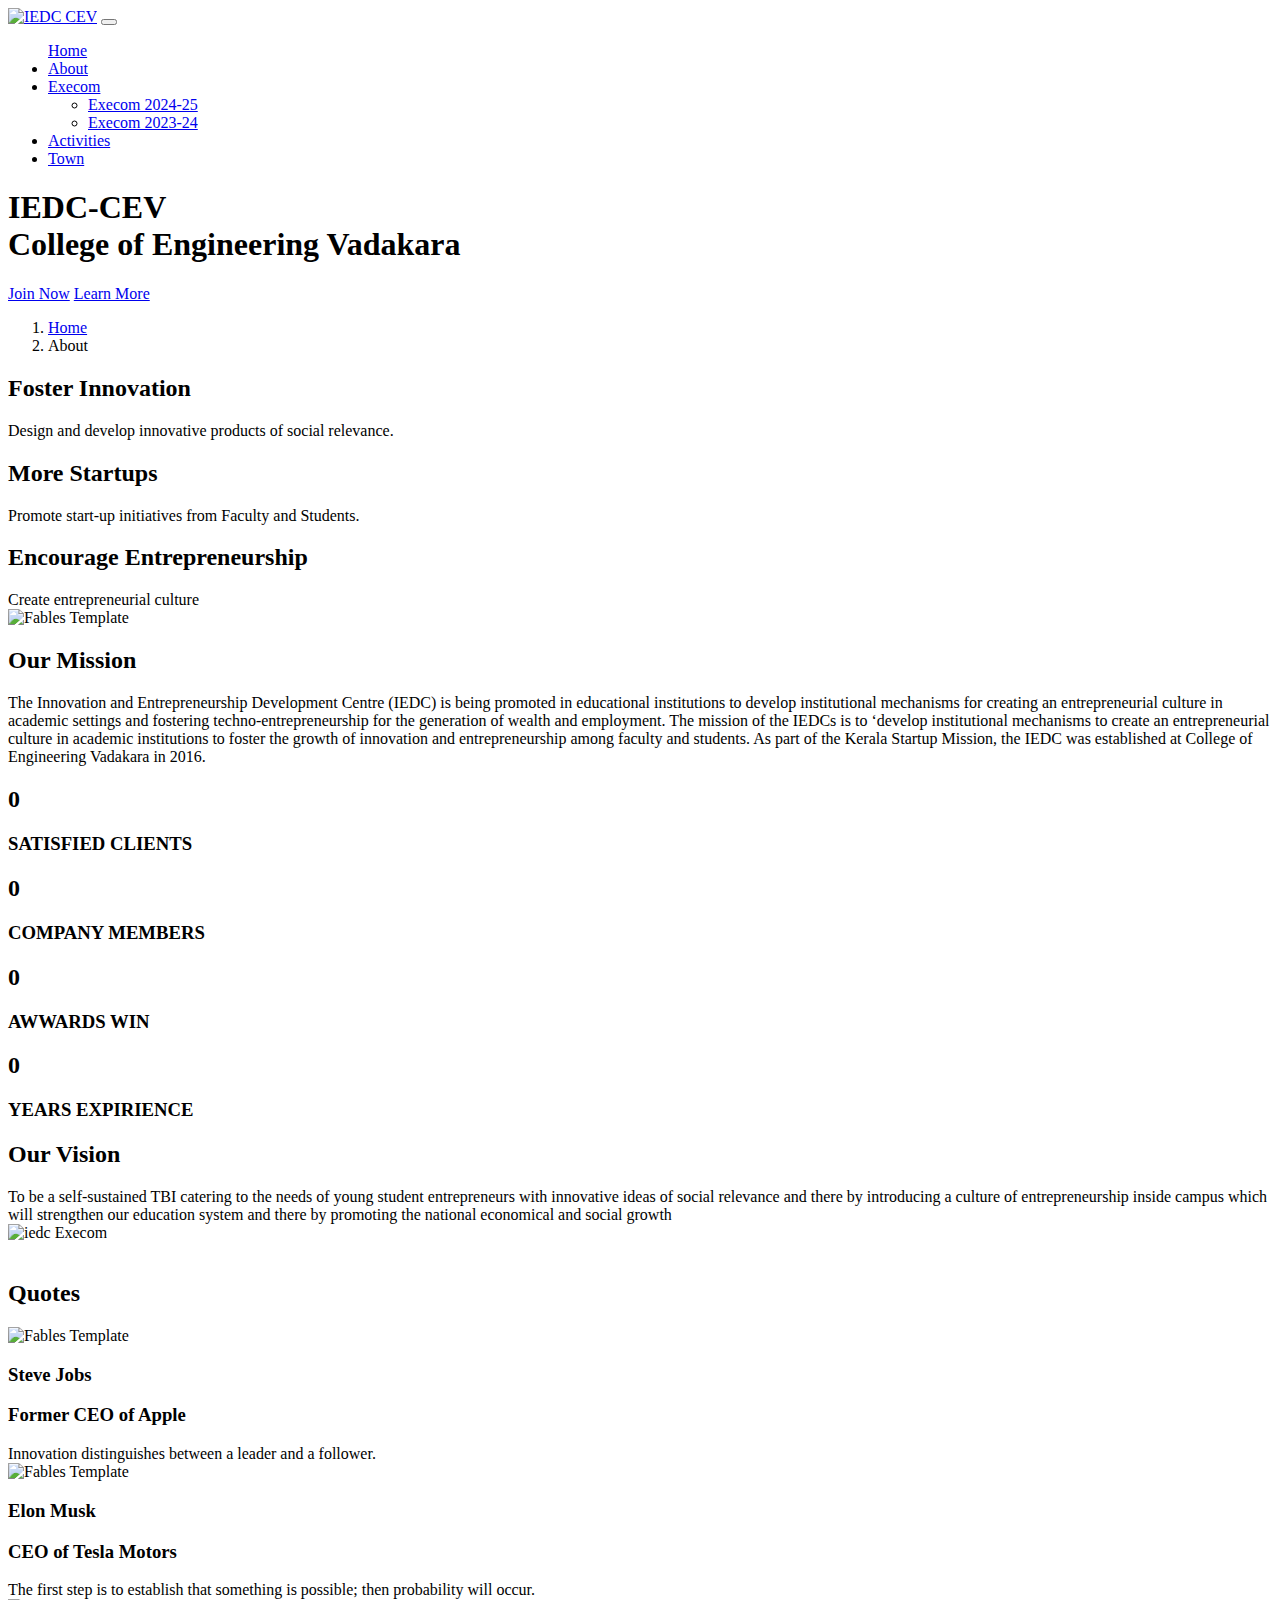
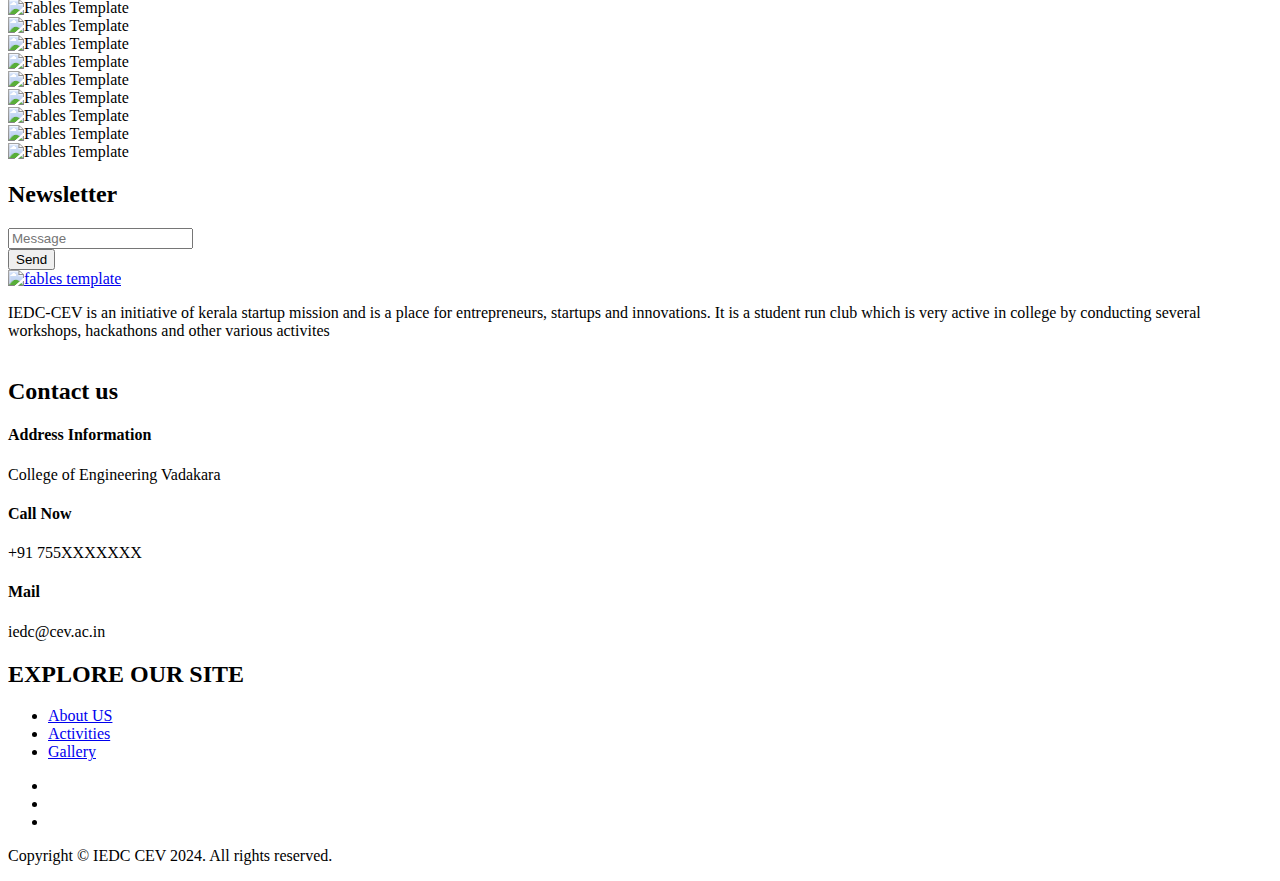
==== about.html @ eac0a8eb "Add files via upload" ====
<!DOCTYPE html>
<html lang="en">
<head>
    <meta charset="utf-8">
    <meta name="viewport" content="width=device-width, initial-scale=1, shrink-to-fit=no">
    <meta name="description" content="about iedc cev">
    <meta name="author" content="IEDC CEV">
    <link rel="shortcut icon" href="assets/custom/img/iedc-falcon.png">

    <title>IEDC CEV | About</title>
    
    <!-- animate.css-->  
    <link href="assets/vendor/animate.css-master/animate.min.css" rel="stylesheet">
    <!-- Load Screen -->
    <link href="assets/vendor/loadscreen/css/spinkit.css" rel="stylesheet">
    <!-- GOOGLE FONT -->
    <link href="https://fonts.googleapis.com/css?family=Open+Sans:300,300i,400,400i,600,600i,700,700i,800,800i" rel="stylesheet">
    <!-- Font Awesome 5 -->
    <link href="assets/vendor/fontawesome/css/fontawesome-all.min.css" rel="stylesheet">
    <!-- Fables Icons -->
    <link href="assets/custom/css/fables-icons.css" rel="stylesheet"> 
    <!-- Bootstrap CSS --> 
    <link href="assets/vendor/bootstrap/css/bootstrap.min.css" rel="stylesheet">
    <link href="assets/vendor/bootstrap/css/bootstrap-4-navbar.css" rel="stylesheet">
    <!-- portfolio filter gallery -->
    <link href="assets/vendor/portfolio-filter-gallery/portfolio-filter-gallery.css" rel="stylesheet">
    <!-- FANCY BOX -->
    <link href="assets/vendor/fancybox-master/jquery.fancybox.min.css" rel="stylesheet"> 
    <!-- RANGE SLIDER -->
    <link href="assets/vendor/range-slider/range-slider.css" rel="stylesheet">
    <!-- OWL CAROUSEL  --> 
    <link href="assets/vendor/owlcarousel/owl.carousel.min.css" rel="stylesheet">
    <link href="assets/vendor/owlcarousel/owl.theme.default.min.css" rel="stylesheet">
    <!-- FABLES CUSTOM CSS FILE -->
    <link href="assets/custom/css/custom.css" rel="stylesheet">
    <!-- FABLES CUSTOM CSS RESPONSIVE FILE -->
    <link href="assets/custom/css/custom-responsive.css" rel="stylesheet">
     
     
</head>


<body>

   
  
 
<!-- /End Top Header -->
<div class="fables-transparent py-3 py-lg-0">
    <div class="container">
           <div class="row">
               <div class="col-12 col-md-10 pr-md-0">                       
                   <nav class="navbar navbar-expand-md btco-hover-menu py-lg-2">

                        <a class="navbar-brand fables-logo-brand pl-0" href="index.html"><img src="assets/custom/img/iedc-logo.png" alt="IEDC CEV" class="fables-logo"></a>
                        <button class="navbar-toggler" type="button" data-toggle="collapse" data-target="#fablesNavDropdown" aria-controls="fablesNavDropdown" aria-expanded="false" aria-label="Toggle navigation">
                            <span class="fables-iconmenu-icon text-white font-16"></span>
                        </button>
                        <div class="collapse navbar-collapse" id="fablesNavDropdown"> 

                            <ul class="navbar-nav mx-auto fables-nav">  
                                <a class="nav-link" href="index.html" >
                                    Home
                                </a>
                            
                            <li class="nav-item dropdown">
                                <a class="nav-link" href="about.html" >
                                    About
                                </a>
                            </li>
                            <li class="nav-item dropdown">
                                <a class="nav-link dropdown-toggle" href="#" id="sub-nav4" data-toggle="dropdown" aria-haspopup="true" aria-expanded="false">
                                    Execom
                                </a>
                                <ul class="dropdown-menu" aria-labelledby="sub-nav4">
                                    <li><a class="dropdown-item" href="execom24.html">Execom 2024-25 </a></li>
                                    <li><a class="dropdown-item" href="execom25.html">Execom 2023-24</a></li> 
                                </ul>
                            </li>
                            <li class="nav-item dropdown">
                                <a class="nav-link" href="activities.html">
                                    Activities
                                </a>
                            </li> 
                            <li class="nav-item dropdown">
                                <a class="nav-link" href="town.html">
                                    Town
                                </a>
                            </li> 
                           
                        </ul> 

                </div>
            </nav>
               </div>
               
           </div>
    </div>
</div>
     
<!-- Start Header -->
<div class="fables-header fables-after-overlay overlay-lighter index-traingle bg-rules" style="background-image: url(assets/custom/images/index-background.jpg);">
    <div class="container">  
        <div class="row">
            <div class="col-md-10 col-lg-7 mr-auto index-carousel">
                  <div class="owl-carousel owl-theme default-carousel nav-0 z-index mt-md-4 mt-xl-5 pt-md-4 pt-xl-5 dots-0 pb-md-5">
                      <div class="pt-0 mt-0 pt-xl-5 mt-xl-5 wow slideInUp" data-wow-duration="2s" data-wow-delay=".4s">
                          <h1 class="fables-main-text-color font-weight-bold mb-1">IEDC-CEV<br>
                             <span class="fables-second-text-color">College of Engineering Vadakara</span>
                          </h1>  
                          <p class="fables-forth-text-colo mb-3 light-font fables-header-slider-details"></p>
                          <a href="#" class="btn fables-second-background-color fables-second-border-color white-color rounded-0 mr-4 px-3 px-md-4 py-2 bg-hover-transparent fables-second-hover-color">Join Now</a>
                          <a href="https://www.instagram.com/iedc_cev" class="btn fables-second-border-color fables-second-text-color rounded-0 px-3 px-md-4 py-2 fables-second-hover-background-color">Learn More</a>  
                      </div> 
                      
                </div>
            </div>
        </div>
    </div>
</div>  
<!-- /End Header -->
     
<!-- Start Breadcrumbs -->
<div class="fables-light-gary-background">
    <div class="container"> 
        <nav aria-label="breadcrumb">
          <ol class="fables-breadcrumb breadcrumb px-0 py-3">
            <li class="breadcrumb-item"><a href="#" class="fables-second-text-color">Home</a></li>
            <li class="breadcrumb-item active" aria-current="page">About</li>
          </ol>
        </nav> 
    </div>
</div>
<!-- /End Breadcrumbs -->
     
<!-- Start page content --> 
   <div class="container"> 
        <div class="row mt-4 my-md-5 overflow-hidden">
            <div class="col-12 col-md-4 mb-4 mb-md-0 wow fadeInDown" data-wow-delay=".3s">
                <div class="border p-4">
                    <div class="row text-center text-lg-left">
                        <div class="col-12 col-lg-3 mb-3 mb-md-0">
                            <span class="fables-iconlamp-icon fables-second-text-color fa-3x"></span>
                        </div>
                        <div class="col-12 col-lg-9">
                            <h2 class="fables-second-text-color font-20 semi-font my-2 mb-lg-3 about-block-heading">Foster Innovation</h2>
                            <div class="font-15 fables-forth-text-color">
                                Design and develop innovative products of social relevance.
                            </div>

                        </div>
                    </div>
                </div>
            </div>
            <div class="col-12 col-md-4 mb-4 mb-md-0 wow fadeInDown" data-wow-delay=".6s">
               <div class="border p-4">
                    <div class="row text-center text-lg-left">
                        <div class="col-12 col-lg-3 mb-3 mb-md-0">
                            <span class="fables-iconrocket-icon fables-second-text-color fa-3x"></span>
                        </div>
                        <div class="col-12 col-lg-9">
                           <h2 class="fables-second-text-color font-20 semi-font my-2 mb-lg-3 about-block-heading">More Startups</h2>
                           <div class="font-15 fables-forth-text-color">
                            Promote start-up initiatives from Faculty and Students. 
                            </div>
                        </div>
                    </div>
                </div>
            </div>
            <div class="col-12 col-md-4 mb-4 mb-md-0 wow fadeInDown" data-wow-delay=".9s">
               <div class="border p-4">
                    <div class="row text-center text-lg-left">
                        <div class="col-12 col-lg-3 mb-3 mb-md-0">
                            <span class="fables-iconvision-icon fables-second-text-color fa-3x"></span>
                        </div>
                        <div class="col-12 col-lg-9">
                           <h2 class="fables-second-text-color font-20 semi-font my-2 mb-lg-3 about-block-heading">Encourage Entrepreneurship</h2>
                            <div class="font-15 fables-forth-text-color">
                                Create entrepreneurial culture
                            </div>
                        </div>
                    </div>
                </div>
            </div>
    </div> 
       <div class="row overflow-hidden"> 
            <div class="col-12 col-md-6">
                 <div class="image-container translate-effect-right">
                    <img src="assets/custom/img/photos/execom2025.png" alt="Fables Template" class="img-fluid">
                 </div>
            </div>
            <div class="col-12 col-md-6 mt-4 mt-md-0">
                <span class="fables-iconrocket-icon fables-second-text-color fa-3x"></span>
                <h2 class="font-30 font-weight-bold fables-second-text-color my-4 d-inline-block d-lg-block wow fadeInRight" data-wow-duration="1.5s">Our Mission</h2>
                <div class="fables-vision-detail fables-forth-text-color wow fadeInRight" data-wow-duration="1.5s">
                    The Innovation and Entrepreneurship Development Centre (IEDC) is being promoted in educational institutions to develop institutional mechanisms for creating an entrepreneurial culture in academic settings and fostering techno-entrepreneurship for the generation of wealth and employment. The mission of the IEDCs is to ‘develop institutional mechanisms to create an entrepreneurial culture in academic institutions to foster the growth of innovation and entrepreneurship among faculty and students. As part of the Kerala Startup Mission, the IEDC was established at College of Engineering Vadakara in 2016.
                </div>
            </div>
      </div>
        
    </div>
   
   <div class="fables-counter-section fables-after-overlay my-3 my-md-5 pt-4 pb-0 py-md-5 bg-rules">
       <div class="container">
           <div class="row">
               <div class="col-6 col-md-3">
                   <div class="fables-counter">
                       <h2 class="fables-counter-value font-40 font-weight-bold mb-3 text-white border fables-second-border-color d-inline-block px-4 py-2 mb-4" data-count="307">0</h2>
                       <h3 class="font-14 semi-font text-white">SATISFIED CLIENTS</h3>
                   </div>
               </div>
               <div class="col-6 col-md-3">
                   <div class="fables-counter">
                       <h2 class="fables-counter-value font-40 font-weight-bold mb-3 text-white border fables-second-border-color d-inline-block px-4 py-2 mb-4" data-count="95">0</h2>
                       <h3 class="font-14 semi-font text-white">COMPANY MEMBERS</h3>
                   </div>
               </div>
               <div class="col-6 col-md-3">
                   <div class="fables-counter">
                       <h2 class="fables-counter-value font-40 font-weight-bold mb-3 text-white border fables-second-border-color d-inline-block px-4 py-2 mb-4" data-count="55">0</h2>
                       <h3 class="font-14 semi-font text-white">AWWARDS WIN</h3>
                   </div>
               </div>
               <div class="col-6 col-md-3">
                   <div class="fables-counter">
                       <h2 class="fables-counter-value font-40 font-weight-bold mb-3 text-white border fables-second-border-color d-inline-block px-4 py-2 mb-4" data-count="16">0</h2>
                       <h3 class="font-14 semi-font text-white">YEARS EXPIRIENCE</h3>
                   </div>
               </div>
           </div>
       </div>
   </div>
    
    <div class="container"> 
       <div class="row overflow-hidden">
            <div class="col-12 col-md-6">
                <span class="fables-iconvision-icon fables-second-text-color fa-4x"></span>
                <h2 class="font-30 font-weight-bold fables-second-text-color my-4 wow fadeInLeft d-inline d-lg-block" data-wow-duration="1.5s">Our Vision</h2>
                <div class="fables-forth-text-color mt-4 wow fadeInLeft" data-wow-duration="1.5s">
                    To be a self-sustained TBI catering to the needs of young student entrepreneurs with innovative ideas of social relevance and there by introducing a culture of entrepreneurship inside campus which will strengthen our education system and there by promoting the national economical and social growth 
                </div>
            </div>
            <div class="col-12 col-md-6 mt-4 mt-md-0">
                <div class="image-container translate-effect-right">
                     <img src="assets/custom/img/photos/execom2024.png" alt="iedc Execom" class="img-fluid">
                </div>
               
            </div>
      </div> 
    </div>
    <br>
    <div class="fables-testimonial fables-after-overlay py-4 py-lg-5 bg-rules">
        <div class="container">
            <h2 class="position-relative z-index white-color font-35 font-weight-bold text-center mb-4">Quotes</h2> 
            <div class="owl-carousel owl-theme" id="fables-testimonial-carousel">
                  <div class="row text-center fables-testimonial-carousel-item rounded py-4"> 
                       <div class="col-12 col-md-3">
                          <img src="assets/custom/img/photos/steve.png" alt="Fables Template" class="fables-testimonial-carousel-img">  
                          <h3 class="font-14 semi-font text-white">Steve Jobs</h3>
                          <h3 class="font-14 font-italic text-white mt-2">Former CEO of Apple</h3>
                       </div>
                       <div class="col-12 col-md-9 p-0 p-md-2">
                            <div class="fables-testimonial-detail font-15 font-italic text-white p-4 position-relative"> 
                              Innovation distinguishes between a leader and a follower.
                            </div>
                       </div>
                  </div>
                  <div class="row text-center fables-testimonial-carousel-item rounded py-4"> 
                       <div class="col-12 col-md-3">
                          <img src="assets/custom/img/photos/musk.png" alt="Fables Template" class="fables-testimonial-carousel-img">  
                          <h3 class="font-14 semi-font text-white">Elon Musk</h3>
                          <h3 class="font-14 font-italic text-white mt-2">CEO of Tesla Motors</h3>
                       </div>
                       <div class="col-12 col-md-9 p-0 p-md-2">
                            <div class="fables-testimonial-detail font-15 font-italic text-white p-4 position-relative"> 
                                The first step is to establish that something is possible; then probability will occur.
                            </div>
                       </div>
                  </div>
                  
    
            </div>
        </div>
    </div>
         
            <div class="row my-3 my-lg-5">
                
              <div class="owl-carousel owl-theme px-6 my-0" id="fables-partner-carousel">
                      <div> 
                          <img src="assets/custom/images/partner2-1.jpg" alt="Fables Template" class="fables-partner-carousel-img">  
                      </div>
                      <div> 
                          <img src="assets/custom/images/partner2-2.jpg" alt="Fables Template" class="fables-partner-carousel-img">  
                      </div>
                      <div> 
                          <img src="assets/custom/images/partner2-3.jpg" alt="Fables Template" class="fables-partner-carousel-img">  
                      </div>
                      <div> 
                          <img src="assets/custom/images/partner2-4.jpg" alt="Fables Template" class="fables-partner-carousel-img">  
                      </div>
                      <div> 
                          <img src="assets/custom/images/partner2-3.jpg" alt="Fables Template" class="fables-partner-carousel-img">  
                      </div>
                      <div> 
                          <img src="assets/custom/images/partner2-1.jpg" alt="Fables Template" class="fables-partner-carousel-img">  
                      </div>
                      <div> 
                          <img src="assets/custom/images/partner2-2.jpg" alt="Fables Template" class="fables-partner-carousel-img">  
                      </div>
                      <div> 
                          <img src="assets/custom/images/partner2-3.jpg" alt="Fables Template" class="fables-partner-carousel-img">  
                      </div>
                      <div> 
                          <img src="assets/custom/images/partner2-4.jpg" alt="Fables Template" class="fables-partner-carousel-img">  
                      </div>
    
                </div>
            </div>   
           </div> 
             
          
    <!-- /End page content -->
        
    <!-- Start Footer 2 Background Image  -->
    <div class="fables-footer-image fables-after-overlay white-color py-4 py-lg-5 bg-rules">
        <div class="container">
            <div class="row">
                <div class="col-12 col-md-8 offset-md-2 col-lg-6 offset-lg-3 mt-2 mb-5 text-center">
                    <h2 class="font-30 semi-font mb-5">Newsletter</h2>
                    <form class="form-inline position-relative"> 
                      <div class="form-group fables-subscribe-formgroup"> 
                        <input type="email" class="form-control fables-subscribe-input fables-btn-rouned" placeholder="Message">
                      </div>
                      <button type="submit" class="btn fables-second-background-color fables-btn-rouned fables-subscribe-btn">Send</button>
                    </form>
                    
                </div>
                <div class="col-12 col-lg-4 mb-4 mb-lg-0">
                    <a href="index.html" class="fables-second-border-color border-bottom pb-3 d-block mb-3 mt-minus-13"><img src="assets/custom/img/iedc-logo.png" alt="fables template"></a>
                    <p class="font-15 fables-third-text-color">
                        IEDC-CEV is an initiative of kerala startup mission and is a place for entrepreneurs, startups and innovations. It is a student run club which is very active in college by conducting several workshops, hackathons and other various activites
                        <br><br>
                    </p> 
                    
                </div>
                 
                <div class="col-12 col-sm-6 col-lg-4">
                    <h2 class="font-20 semi-font fables-second-border-color border-bottom pb-3">Contact us</h2>
                   <div class="my-3">
                        <h4 class="font-16 semi-font"><span class="fables-iconmap-icon fables-second-text-color pr-2 font-20 mt-1 d-inline-block"></span> Address Information</h4>
                        <p class="font-14 fables-fifth-text-color mt-2 ml-4">College of Engineering Vadakara</p>
                    </div>
                    <div class="my-3">
                        <h4 class="font-16 semi-font"><span class="fables-iconphone fables-second-text-color pr-2 font-20 mt-1 d-inline-block"></span> Call Now </h4>
                        <p class="font-14 fables-fifth-text-color mt-2 ml-4">+91 755XXXXXXX</p>
                    </div>
                    <div class="my-3">
                        <h4 class="font-16 semi-font"><span class="fables-iconemail fables-second-text-color pr-2 font-20 mt-1 d-inline-block"></span> Mail </h4>
                        <p class="font-14 fables-fifth-text-color mt-2 ml-4">iedc@cev.ac.in</p>
                    </div>
                </div>
                <div class="col-12 col-sm-6 col-lg-4">
                    <h2 class="font-20 semi-font fables-second-border-color border-bottom pb-3 mb-3">EXPLORE OUR SITE</h2>
                    <ul class="nav fables-footer-links">
                        <li><a href="about.html">About US</a></li>
                        <li><a href="activities.html">Activities</a></li>
                        <li><a href="gallery.html">Gallery</a></li>
                    </ul>
                </div>
                          
            </div> 
            
            </div>
    </div>
    <div class="copyright fables-main-background-color mt-0 border-0 white-color">
            <ul class="nav fables-footer-social-links just-center fables-light-footer-links">
                <li><a href="https://www.facebook.com/iedc.cev.17" target="_blank"><i class="fab fa-facebook"></i></a></li>
                <li><a href="https://www.instagram.com/iedc_cev" target="_blank"><i class="fab fa-instagram"></i></a></li>
                <li><a href="https://www.linkedin.com/company/iedc-cev/" target="_blank"><i class="fab fa-linkedin"></i></a></li>
            </ul>
            <p class="mb-0">Copyright © IEDC CEV 2024. All rights reserved.</p> 
    
    </div>
        
    <!-- /End Footer 2 Background Image -->


<script src="assets/vendor/jquery/jquery-3.3.1.min.js"></script>
<script src="assets/vendor/loadscreen/js/ju-loading-screen.js"></script>
<script src="assets/vendor/jquery-circle-progress/circle-progress.min.js"></script>
<script src="assets/vendor/popper/popper.min.js"></script>
<script src="assets/vendor/jQuery.countdown-master/jquery.countdown.min.js"></script>
<script src="assets/vendor/timeline/jquery.timelify.js"></script>
<script src="assets/vendor/bootstrap/js/bootstrap.min.js"></script>
<script src="assets/vendor/bootstrap/js/bootstrap-4-navbar.js"></script>
<script src="assets/vendor/WOW-master/dist/wow.min.js"></script>
<script src="assets/vendor/owlcarousel/owl.carousel.min.js"></script> 
<script src="assets/custom/js/jquery-data-to.js"></script>   
<script src="assets/vendor/jquery-circle-progress/circle.js"></script>
<script src="assets/custom/js/custom.js"></script>
     
    
</body>
</html>
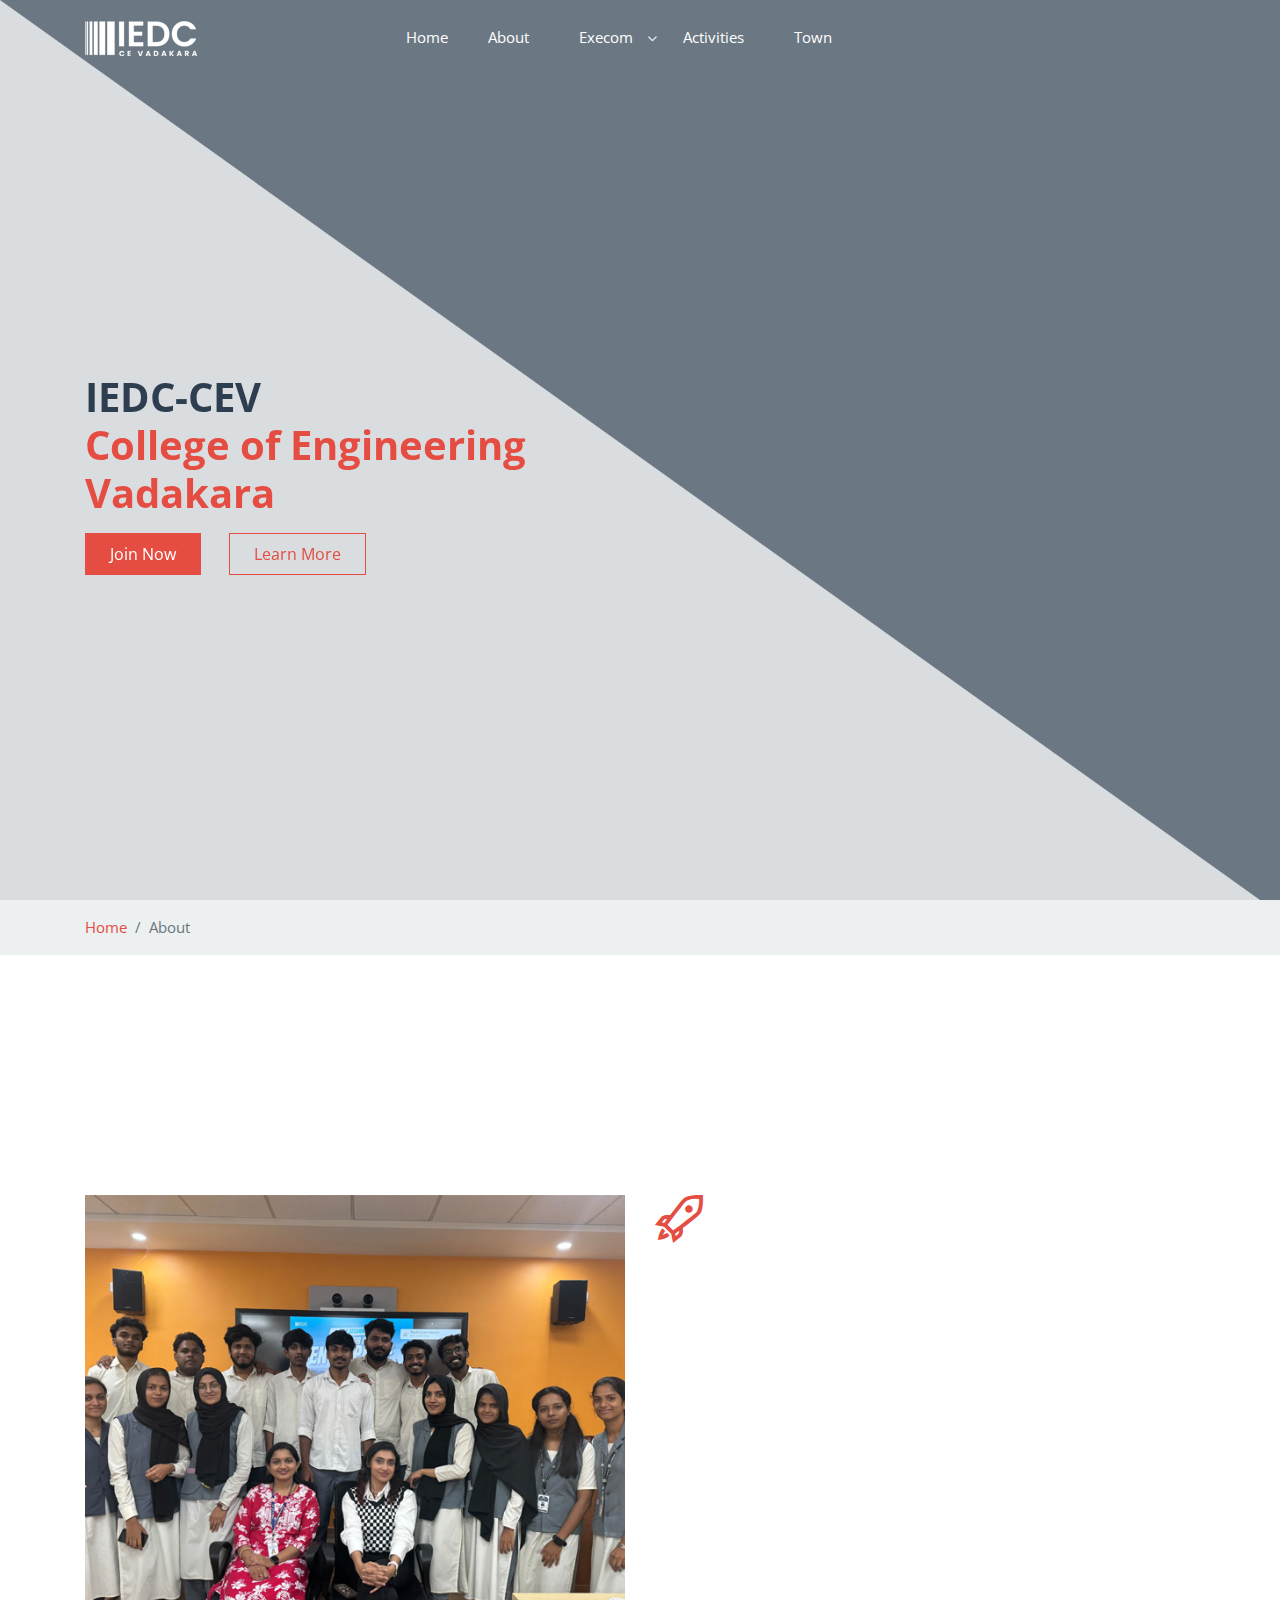
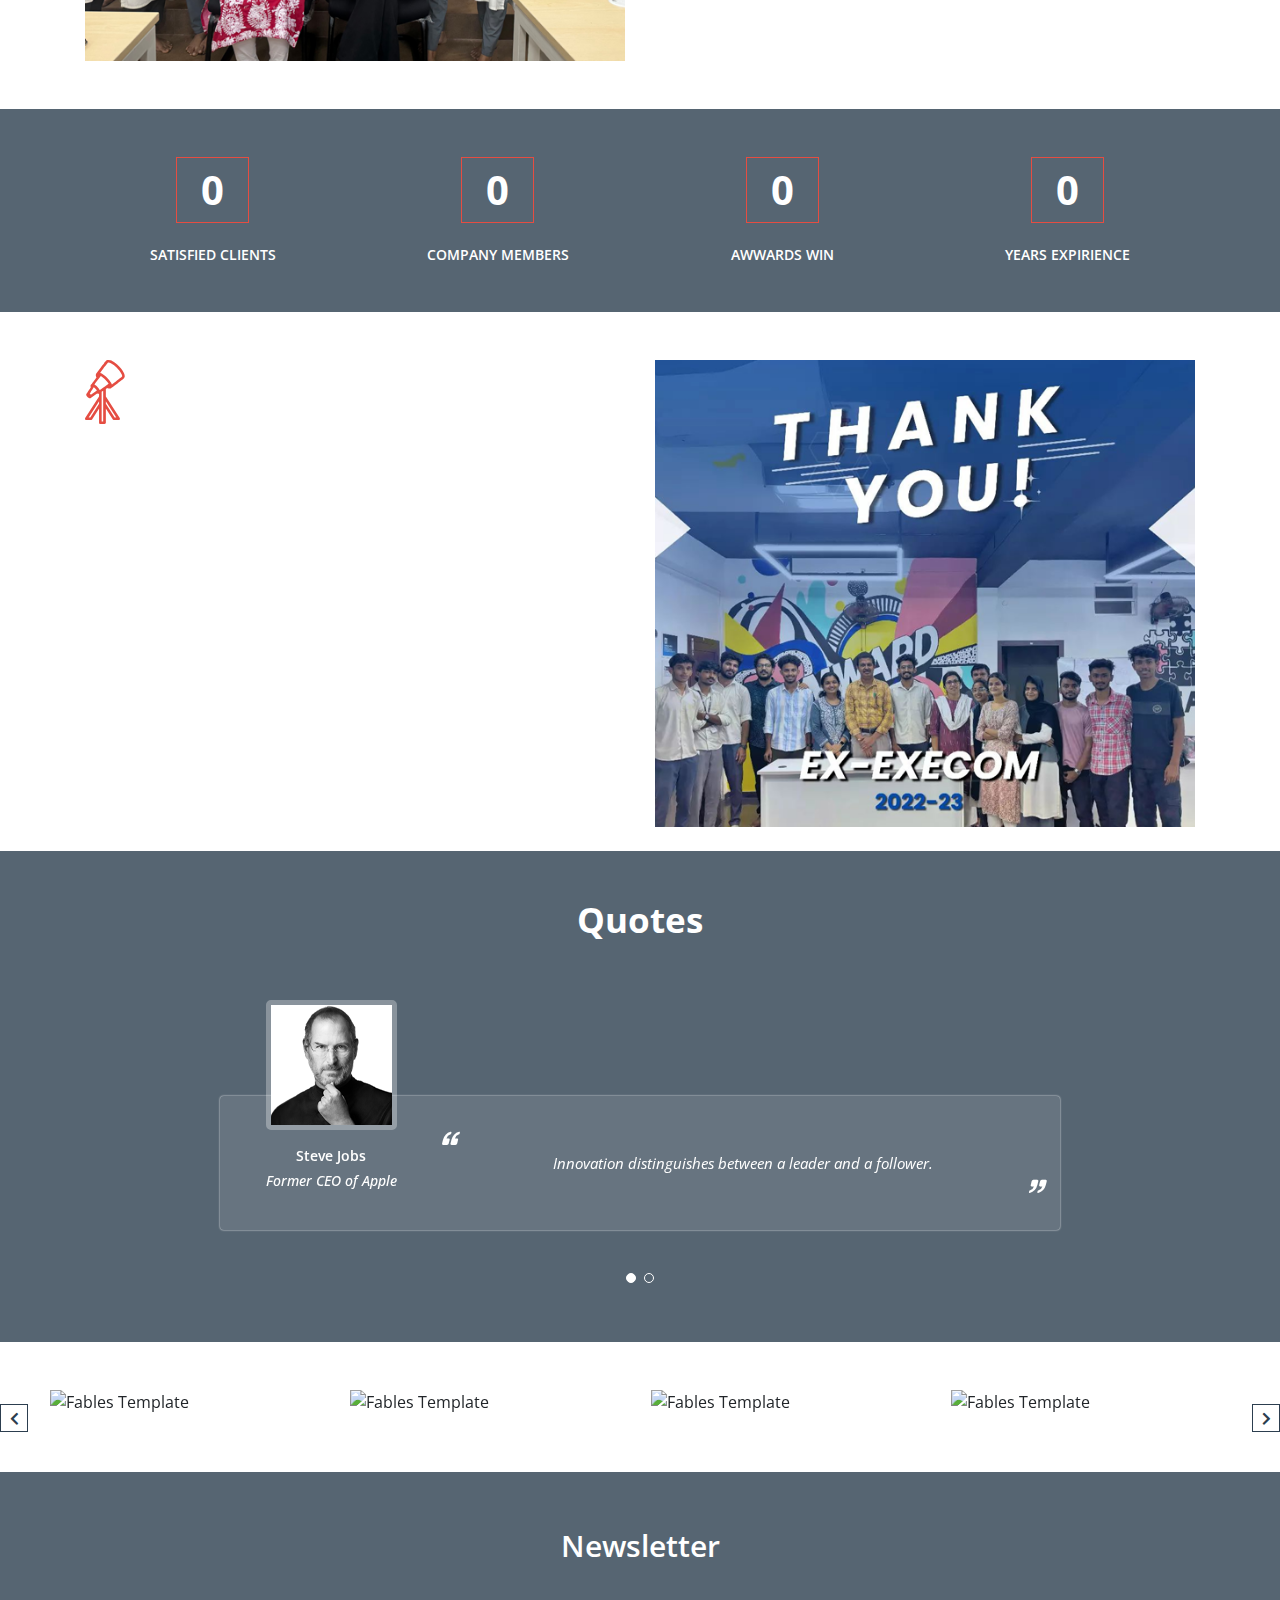
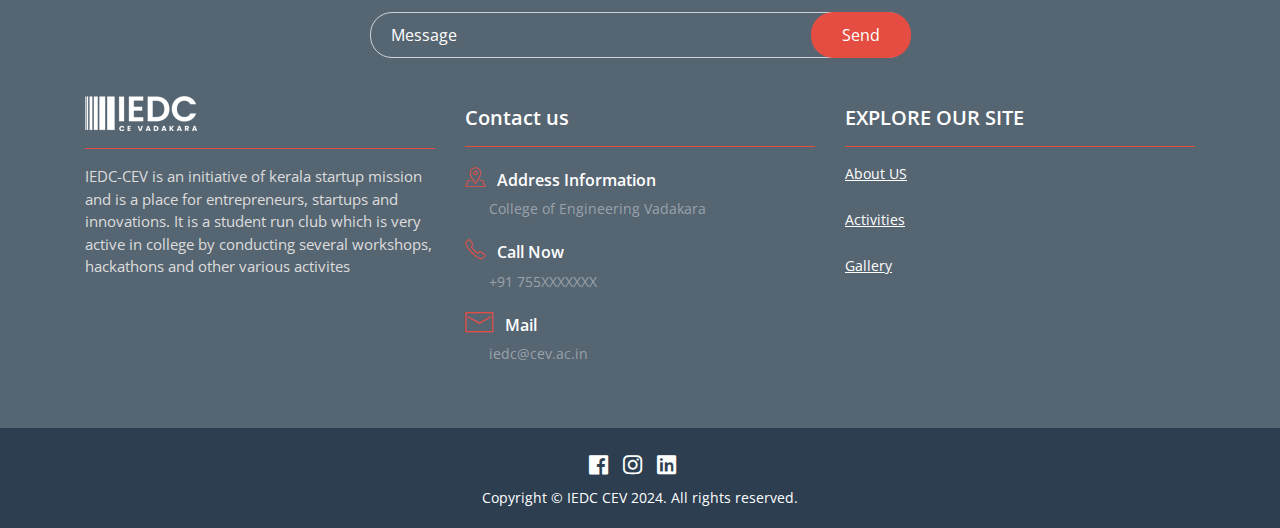
==== commit 84ef55b2: "new execom page" ====
--- a/about.html
+++ b/about.html
@@ -74,7 +74,7 @@
                                 </a>
                                 <ul class="dropdown-menu" aria-labelledby="sub-nav4">
                                     <li><a class="dropdown-item" href="execom24.html">Execom 2024-25 </a></li>
-                                    <li><a class="dropdown-item" href="execom25.html">Execom 2023-24</a></li> 
+                                    <li><a class="dropdown-item" href="execom23.html">Execom 2023-24</a></li> 
                                 </ul>
                             </li>
                             <li class="nav-item dropdown">
--- a/assets/vendor/loadscreen/css/spinkit.css
+++ b/assets/vendor/loadscreen/css/spinkit.css
@@ -0,0 +1,787 @@
+#ju-loading-screen{
+        overflow: hidden;
+          position: fixed;
+          padding: 20%;
+          top:0;
+          left: 0;
+          bottom: 0;
+          right:0;
+          background: #fff;
+    z-index: 999;
+          transition: all ease-in-out .3s ;         
+      }
+      .ju-hide--loading-screen-- {
+        visibility: hidden;
+        opacity: 0;
+        transition: visibility 0s, opacity 0.5s linear;
+    }
+/*
+ *  Usage:
+ *
+      <div class="sk-rotating-plane"></div>
+ *
+ */
+.sk-rotating-plane {
+  width: 40px;
+  height: 40px;
+  background-color: #333;
+  margin: 40px auto;
+  -webkit-animation: sk-rotatePlane 1.2s infinite ease-in-out;
+          animation: sk-rotatePlane 1.2s infinite ease-in-out; }
+
+@-webkit-keyframes sk-rotatePlane {
+  0% {
+    -webkit-transform: perspective(120px) rotateX(0deg) rotateY(0deg);
+            transform: perspective(120px) rotateX(0deg) rotateY(0deg); }
+  50% {
+    -webkit-transform: perspective(120px) rotateX(-180.1deg) rotateY(0deg);
+            transform: perspective(120px) rotateX(-180.1deg) rotateY(0deg); }
+  100% {
+    -webkit-transform: perspective(120px) rotateX(-180deg) rotateY(-179.9deg);
+            transform: perspective(120px) rotateX(-180deg) rotateY(-179.9deg); } }
+
+@keyframes sk-rotatePlane {
+  0% {
+    -webkit-transform: perspective(120px) rotateX(0deg) rotateY(0deg);
+            transform: perspective(120px) rotateX(0deg) rotateY(0deg); }
+  50% {
+    -webkit-transform: perspective(120px) rotateX(-180.1deg) rotateY(0deg);
+            transform: perspective(120px) rotateX(-180.1deg) rotateY(0deg); }
+  100% {
+    -webkit-transform: perspective(120px) rotateX(-180deg) rotateY(-179.9deg);
+            transform: perspective(120px) rotateX(-180deg) rotateY(-179.9deg); } }
+
+/*
+ *  Usage:
+ *
+      <div class="sk-double-bounce">
+        <div class="sk-child sk-double-bounce1"></div>
+        <div class="sk-child sk-double-bounce2"></div>
+      </div>
+ *
+ */
+.sk-double-bounce {
+  width: 40px;
+  height: 40px;
+  position: relative;
+  margin: 40px auto; }
+  .sk-double-bounce .sk-child {
+    width: 100%;
+    height: 100%;
+    border-radius: 50%;
+    background-color: #E54D42;
+    opacity: 0.6;
+    position: absolute;
+    top: 0;
+    left: 0;
+    -webkit-animation: sk-doubleBounce 2s infinite ease-in-out;
+            animation: sk-doubleBounce 2s infinite ease-in-out; }
+  .sk-double-bounce .sk-double-bounce2 {
+    -webkit-animation-delay: -1.0s;
+            animation-delay: -1.0s; }
+
+@-webkit-keyframes sk-doubleBounce {
+  0%, 100% {
+    -webkit-transform: scale(0);
+            transform: scale(0); }
+  50% {
+    -webkit-transform: scale(1);
+            transform: scale(1); } }
+
+@keyframes sk-doubleBounce {
+  0%, 100% {
+    -webkit-transform: scale(0);
+            transform: scale(0); }
+  50% {
+    -webkit-transform: scale(1);
+            transform: scale(1); } }
+
+/*
+ *  Usage:
+ *
+      <div class="sk-wave">
+        <div class="sk-rect sk-rect1"></div>
+        <div class="sk-rect sk-rect2"></div>
+        <div class="sk-rect sk-rect3"></div>
+        <div class="sk-rect sk-rect4"></div>
+        <div class="sk-rect sk-rect5"></div>
+      </div>
+ *
+ */
+.sk-wave {
+  margin: 40px auto;
+  width: 50px;
+  height: 40px;
+  text-align: center;
+  font-size: 10px; }
+  .sk-wave .sk-rect {
+    background-color: #333;
+    height: 100%;
+    width: 6px;
+    display: inline-block;
+    -webkit-animation: sk-waveStretchDelay 1.2s infinite ease-in-out;
+            animation: sk-waveStretchDelay 1.2s infinite ease-in-out; }
+  .sk-wave .sk-rect1 {
+    -webkit-animation-delay: -1.2s;
+            animation-delay: -1.2s; }
+  .sk-wave .sk-rect2 {
+    -webkit-animation-delay: -1.1s;
+            animation-delay: -1.1s; }
+  .sk-wave .sk-rect3 {
+    -webkit-animation-delay: -1s;
+            animation-delay: -1s; }
+  .sk-wave .sk-rect4 {
+    -webkit-animation-delay: -0.9s;
+            animation-delay: -0.9s; }
+  .sk-wave .sk-rect5 {
+    -webkit-animation-delay: -0.8s;
+            animation-delay: -0.8s; }
+
+@-webkit-keyframes sk-waveStretchDelay {
+  0%, 40%, 100% {
+    -webkit-transform: scaleY(0.4);
+            transform: scaleY(0.4); }
+  20% {
+    -webkit-transform: scaleY(1);
+            transform: scaleY(1); } }
+
+@keyframes sk-waveStretchDelay {
+  0%, 40%, 100% {
+    -webkit-transform: scaleY(0.4);
+            transform: scaleY(0.4); }
+  20% {
+    -webkit-transform: scaleY(1);
+            transform: scaleY(1); } }
+
+/*
+ *  Usage:
+ *
+      <div class="sk-wandering-cubes">
+        <div class="sk-cube sk-cube1"></div>
+        <div class="sk-cube sk-cube2"></div>
+      </div>
+ *
+ */
+.sk-wandering-cubes {
+  margin: 40px auto;
+  width: 40px;
+  height: 40px;
+  position: relative; }
+  .sk-wandering-cubes .sk-cube {
+    background-color: #333;
+    width: 10px;
+    height: 10px;
+    position: absolute;
+    top: 0;
+    left: 0;
+    -webkit-animation: sk-wanderingCube 1.8s ease-in-out -1.8s infinite both;
+            animation: sk-wanderingCube 1.8s ease-in-out -1.8s infinite both; }
+  .sk-wandering-cubes .sk-cube2 {
+    -webkit-animation-delay: -0.9s;
+            animation-delay: -0.9s; }
+
+@-webkit-keyframes sk-wanderingCube {
+  0% {
+    -webkit-transform: rotate(0deg);
+            transform: rotate(0deg); }
+  25% {
+    -webkit-transform: translateX(30px) rotate(-90deg) scale(0.5);
+            transform: translateX(30px) rotate(-90deg) scale(0.5); }
+  50% {
+    /* Hack to make FF rotate in the right direction */
+    -webkit-transform: translateX(30px) translateY(30px) rotate(-179deg);
+            transform: translateX(30px) translateY(30px) rotate(-179deg); }
+  50.1% {
+    -webkit-transform: translateX(30px) translateY(30px) rotate(-180deg);
+            transform: translateX(30px) translateY(30px) rotate(-180deg); }
+  75% {
+    -webkit-transform: translateX(0) translateY(30px) rotate(-270deg) scale(0.5);
+            transform: translateX(0) translateY(30px) rotate(-270deg) scale(0.5); }
+  100% {
+    -webkit-transform: rotate(-360deg);
+            transform: rotate(-360deg); } }
+
+@keyframes sk-wanderingCube {
+  0% {
+    -webkit-transform: rotate(0deg);
+            transform: rotate(0deg); }
+  25% {
+    -webkit-transform: translateX(30px) rotate(-90deg) scale(0.5);
+            transform: translateX(30px) rotate(-90deg) scale(0.5); }
+  50% {
+    /* Hack to make FF rotate in the right direction */
+    -webkit-transform: translateX(30px) translateY(30px) rotate(-179deg);
+            transform: translateX(30px) translateY(30px) rotate(-179deg); }
+  50.1% {
+    -webkit-transform: translateX(30px) translateY(30px) rotate(-180deg);
+            transform: translateX(30px) translateY(30px) rotate(-180deg); }
+  75% {
+    -webkit-transform: translateX(0) translateY(30px) rotate(-270deg) scale(0.5);
+            transform: translateX(0) translateY(30px) rotate(-270deg) scale(0.5); }
+  100% {
+    -webkit-transform: rotate(-360deg);
+            transform: rotate(-360deg); } }
+
+/*
+ *  Usage:
+ *
+      <div class="sk-spinner sk-spinner-pulse"></div>
+ *
+ */
+.sk-spinner-pulse {
+  width: 40px;
+  height: 40px;
+  margin: 40px auto;
+  background-color: #333;
+  border-radius: 100%;
+  -webkit-animation: sk-pulseScaleOut 1s infinite ease-in-out;
+          animation: sk-pulseScaleOut 1s infinite ease-in-out; }
+
+@-webkit-keyframes sk-pulseScaleOut {
+  0% {
+    -webkit-transform: scale(0);
+            transform: scale(0); }
+  100% {
+    -webkit-transform: scale(1);
+            transform: scale(1);
+    opacity: 0; } }
+
+@keyframes sk-pulseScaleOut {
+  0% {
+    -webkit-transform: scale(0);
+            transform: scale(0); }
+  100% {
+    -webkit-transform: scale(1);
+            transform: scale(1);
+    opacity: 0; } }
+
+/*
+ *  Usage:
+ *
+      <div class="sk-chasing-dots">
+        <div class="sk-child sk-dot1"></div>
+        <div class="sk-child sk-dot2"></div>
+      </div>
+ *
+ */
+.sk-chasing-dots {
+  margin: 40px auto;
+  width: 40px;
+  height: 40px;
+  position: relative;
+  text-align: center;
+  -webkit-animation: sk-chasingDotsRotate 2s infinite linear;
+          animation: sk-chasingDotsRotate 2s infinite linear; }
+  .sk-chasing-dots .sk-child {
+    width: 60%;
+    height: 60%;
+    display: inline-block;
+    position: absolute;
+    top: 0;
+    background-color: #333;
+    border-radius: 100%;
+    -webkit-animation: sk-chasingDotsBounce 2s infinite ease-in-out;
+            animation: sk-chasingDotsBounce 2s infinite ease-in-out; }
+  .sk-chasing-dots .sk-dot2 {
+    top: auto;
+    bottom: 0;
+    -webkit-animation-delay: -1s;
+            animation-delay: -1s; }
+
+@-webkit-keyframes sk-chasingDotsRotate {
+  100% {
+    -webkit-transform: rotate(360deg);
+            transform: rotate(360deg); } }
+
+@keyframes sk-chasingDotsRotate {
+  100% {
+    -webkit-transform: rotate(360deg);
+            transform: rotate(360deg); } }
+
+@-webkit-keyframes sk-chasingDotsBounce {
+  0%, 100% {
+    -webkit-transform: scale(0);
+            transform: scale(0); }
+  50% {
+    -webkit-transform: scale(1);
+            transform: scale(1); } }
+
+@keyframes sk-chasingDotsBounce {
+  0%, 100% {
+    -webkit-transform: scale(0);
+            transform: scale(0); }
+  50% {
+    -webkit-transform: scale(1);
+            transform: scale(1); } }
+
+/*
+ *  Usage:
+ *
+      <div class="sk-three-bounce">
+        <div class="sk-child sk-bounce1"></div>
+        <div class="sk-child sk-bounce2"></div>
+        <div class="sk-child sk-bounce3"></div>
+      </div>
+ *
+ */
+.sk-three-bounce {
+  margin: 40px auto;
+  width: 80px;
+  text-align: center; }
+  .sk-three-bounce .sk-child {
+    width: 20px;
+    height: 20px;
+    background-color: #333;
+    border-radius: 100%;
+    display: inline-block;
+    -webkit-animation: sk-three-bounce 1.4s ease-in-out 0s infinite both;
+            animation: sk-three-bounce 1.4s ease-in-out 0s infinite both; }
+  .sk-three-bounce .sk-bounce1 {
+    -webkit-animation-delay: -0.32s;
+            animation-delay: -0.32s; }
+  .sk-three-bounce .sk-bounce2 {
+    -webkit-animation-delay: -0.16s;
+            animation-delay: -0.16s; }
+
+@-webkit-keyframes sk-three-bounce {
+  0%, 80%, 100% {
+    -webkit-transform: scale(0);
+            transform: scale(0); }
+  40% {
+    -webkit-transform: scale(1);
+            transform: scale(1); } }
+
+@keyframes sk-three-bounce {
+  0%, 80%, 100% {
+    -webkit-transform: scale(0);
+            transform: scale(0); }
+  40% {
+    -webkit-transform: scale(1);
+            transform: scale(1); } }
+
+/*
+ *  Usage:
+ *
+      <div class="sk-circle">
+        <div class="sk-circle1 sk-child"></div>
+        <div class="sk-circle2 sk-child"></div>
+        <div class="sk-circle3 sk-child"></div>
+        <div class="sk-circle4 sk-child"></div>
+        <div class="sk-circle5 sk-child"></div>
+        <div class="sk-circle6 sk-child"></div>
+        <div class="sk-circle7 sk-child"></div>
+        <div class="sk-circle8 sk-child"></div>
+        <div class="sk-circle9 sk-child"></div>
+        <div class="sk-circle10 sk-child"></div>
+        <div class="sk-circle11 sk-child"></div>
+        <div class="sk-circle12 sk-child"></div>
+      </div>
+ *
+ */
+.sk-circle {
+  margin: 40px auto;
+  width: 40px;
+  height: 40px;
+  position: relative; }
+  .sk-circle .sk-child {
+    width: 100%;
+    height: 100%;
+    position: absolute;
+    left: 0;
+    top: 0; }
+  .sk-circle .sk-child:before {
+    content: '';
+    display: block;
+    margin: 0 auto;
+    width: 15%;
+    height: 15%;
+    background-color: #333;
+    border-radius: 100%;
+    -webkit-animation: sk-circleBounceDelay 1.2s infinite ease-in-out both;
+            animation: sk-circleBounceDelay 1.2s infinite ease-in-out both; }
+  .sk-circle .sk-circle2 {
+    -webkit-transform: rotate(30deg);
+        -ms-transform: rotate(30deg);
+            transform: rotate(30deg); }
+  .sk-circle .sk-circle3 {
+    -webkit-transform: rotate(60deg);
+        -ms-transform: rotate(60deg);
+            transform: rotate(60deg); }
+  .sk-circle .sk-circle4 {
+    -webkit-transform: rotate(90deg);
+        -ms-transform: rotate(90deg);
+            transform: rotate(90deg); }
+  .sk-circle .sk-circle5 {
+    -webkit-transform: rotate(120deg);
+        -ms-transform: rotate(120deg);
+            transform: rotate(120deg); }
+  .sk-circle .sk-circle6 {
+    -webkit-transform: rotate(150deg);
+        -ms-transform: rotate(150deg);
+            transform: rotate(150deg); }
+  .sk-circle .sk-circle7 {
+    -webkit-transform: rotate(180deg);
+        -ms-transform: rotate(180deg);
+            transform: rotate(180deg); }
+  .sk-circle .sk-circle8 {
+    -webkit-transform: rotate(210deg);
+        -ms-transform: rotate(210deg);
+            transform: rotate(210deg); }
+  .sk-circle .sk-circle9 {
+    -webkit-transform: rotate(240deg);
+        -ms-transform: rotate(240deg);
+            transform: rotate(240deg); }
+  .sk-circle .sk-circle10 {
+    -webkit-transform: rotate(270deg);
+        -ms-transform: rotate(270deg);
+            transform: rotate(270deg); }
+  .sk-circle .sk-circle11 {
+    -webkit-transform: rotate(300deg);
+        -ms-transform: rotate(300deg);
+            transform: rotate(300deg); }
+  .sk-circle .sk-circle12 {
+    -webkit-transform: rotate(330deg);
+        -ms-transform: rotate(330deg);
+            transform: rotate(330deg); }
+  .sk-circle .sk-circle2:before {
+    -webkit-animation-delay: -1.1s;
+            animation-delay: -1.1s; }
+  .sk-circle .sk-circle3:before {
+    -webkit-animation-delay: -1s;
+            animation-delay: -1s; }
+  .sk-circle .sk-circle4:before {
+    -webkit-animation-delay: -0.9s;
+            animation-delay: -0.9s; }
+  .sk-circle .sk-circle5:before {
+    -webkit-animation-delay: -0.8s;
+            animation-delay: -0.8s; }
+  .sk-circle .sk-circle6:before {
+    -webkit-animation-delay: -0.7s;
+            animation-delay: -0.7s; }
+  .sk-circle .sk-circle7:before {
+    -webkit-animation-delay: -0.6s;
+            animation-delay: -0.6s; }
+  .sk-circle .sk-circle8:before {
+    -webkit-animation-delay: -0.5s;
+            animation-delay: -0.5s; }
+  .sk-circle .sk-circle9:before {
+    -webkit-animation-delay: -0.4s;
+            animation-delay: -0.4s; }
+  .sk-circle .sk-circle10:before {
+    -webkit-animation-delay: -0.3s;
+            animation-delay: -0.3s; }
+  .sk-circle .sk-circle11:before {
+    -webkit-animation-delay: -0.2s;
+            animation-delay: -0.2s; }
+  .sk-circle .sk-circle12:before {
+    -webkit-animation-delay: -0.1s;
+            animation-delay: -0.1s; }
+
+@-webkit-keyframes sk-circleBounceDelay {
+  0%, 80%, 100% {
+    -webkit-transform: scale(0);
+            transform: scale(0); }
+  40% {
+    -webkit-transform: scale(1);
+            transform: scale(1); } }
+
+@keyframes sk-circleBounceDelay {
+  0%, 80%, 100% {
+    -webkit-transform: scale(0);
+            transform: scale(0); }
+  40% {
+    -webkit-transform: scale(1);
+            transform: scale(1); } }
+
+/*
+ *  Usage:
+ *
+      <div class="sk-cube-grid">
+        <div class="sk-cube sk-cube1"></div>
+        <div class="sk-cube sk-cube2"></div>
+        <div class="sk-cube sk-cube3"></div>
+        <div class="sk-cube sk-cube4"></div>
+        <div class="sk-cube sk-cube5"></div>
+        <div class="sk-cube sk-cube6"></div>
+        <div class="sk-cube sk-cube7"></div>
+        <div class="sk-cube sk-cube8"></div>
+        <div class="sk-cube sk-cube9"></div>
+      </div>
+ *
+ */
+.sk-cube-grid {
+  width: 40px;
+  height: 40px;
+  margin: 40px auto;
+  /*
+   * Spinner positions
+   * 1 2 3
+   * 4 5 6
+   * 7 8 9
+   */ }
+  .sk-cube-grid .sk-cube {
+    width: 33.33%;
+    height: 33.33%;
+    background-color: #333;
+    float: left;
+    -webkit-animation: sk-cubeGridScaleDelay 1.3s infinite ease-in-out;
+            animation: sk-cubeGridScaleDelay 1.3s infinite ease-in-out; }
+  .sk-cube-grid .sk-cube1 {
+    -webkit-animation-delay: 0.2s;
+            animation-delay: 0.2s; }
+  .sk-cube-grid .sk-cube2 {
+    -webkit-animation-delay: 0.3s;
+            animation-delay: 0.3s; }
+  .sk-cube-grid .sk-cube3 {
+    -webkit-animation-delay: 0.4s;
+            animation-delay: 0.4s; }
+  .sk-cube-grid .sk-cube4 {
+    -webkit-animation-delay: 0.1s;
+            animation-delay: 0.1s; }
+  .sk-cube-grid .sk-cube5 {
+    -webkit-animation-delay: 0.2s;
+            animation-delay: 0.2s; }
+  .sk-cube-grid .sk-cube6 {
+    -webkit-animation-delay: 0.3s;
+            animation-delay: 0.3s; }
+  .sk-cube-grid .sk-cube7 {
+    -webkit-animation-delay: 0.0s;
+            animation-delay: 0.0s; }
+  .sk-cube-grid .sk-cube8 {
+    -webkit-animation-delay: 0.1s;
+            animation-delay: 0.1s; }
+  .sk-cube-grid .sk-cube9 {
+    -webkit-animation-delay: 0.2s;
+            animation-delay: 0.2s; }
+
+@-webkit-keyframes sk-cubeGridScaleDelay {
+  0%, 70%, 100% {
+    -webkit-transform: scale3D(1, 1, 1);
+            transform: scale3D(1, 1, 1); }
+  35% {
+    -webkit-transform: scale3D(0, 0, 1);
+            transform: scale3D(0, 0, 1); } }
+
+@keyframes sk-cubeGridScaleDelay {
+  0%, 70%, 100% {
+    -webkit-transform: scale3D(1, 1, 1);
+            transform: scale3D(1, 1, 1); }
+  35% {
+    -webkit-transform: scale3D(0, 0, 1);
+            transform: scale3D(0, 0, 1); } }
+
+/*
+ *  Usage:
+ *
+      <div class="sk-fading-circle">
+        <div class="sk-circle1 sk-circle"></div>
+        <div class="sk-circle2 sk-circle"></div>
+        <div class="sk-circle3 sk-circle"></div>
+        <div class="sk-circle4 sk-circle"></div>
+        <div class="sk-circle5 sk-circle"></div>
+        <div class="sk-circle6 sk-circle"></div>
+        <div class="sk-circle7 sk-circle"></div>
+        <div class="sk-circle8 sk-circle"></div>
+        <div class="sk-circle9 sk-circle"></div>
+        <div class="sk-circle10 sk-circle"></div>
+        <div class="sk-circle11 sk-circle"></div>
+        <div class="sk-circle12 sk-circle"></div>
+      </div>
+ *
+ */
+.sk-fading-circle {
+  margin: 40px auto;
+  width: 40px;
+  height: 40px;
+  position: relative; }
+  .sk-fading-circle .sk-circle {
+    width: 100%;
+    height: 100%;
+    position: absolute;
+    left: 0;
+    top: 0; }
+  .sk-fading-circle .sk-circle:before {
+    content: '';
+    display: block;
+    margin: 0 auto;
+    width: 15%;
+    height: 15%;
+    background-color: #333;
+    border-radius: 100%;
+    -webkit-animation: sk-circleFadeDelay 1.2s infinite ease-in-out both;
+            animation: sk-circleFadeDelay 1.2s infinite ease-in-out both; }
+  .sk-fading-circle .sk-circle2 {
+    -webkit-transform: rotate(30deg);
+        -ms-transform: rotate(30deg);
+            transform: rotate(30deg); }
+  .sk-fading-circle .sk-circle3 {
+    -webkit-transform: rotate(60deg);
+        -ms-transform: rotate(60deg);
+            transform: rotate(60deg); }
+  .sk-fading-circle .sk-circle4 {
+    -webkit-transform: rotate(90deg);
+        -ms-transform: rotate(90deg);
+            transform: rotate(90deg); }
+  .sk-fading-circle .sk-circle5 {
+    -webkit-transform: rotate(120deg);
+        -ms-transform: rotate(120deg);
+            transform: rotate(120deg); }
+  .sk-fading-circle .sk-circle6 {
+    -webkit-transform: rotate(150deg);
+        -ms-transform: rotate(150deg);
+            transform: rotate(150deg); }
+  .sk-fading-circle .sk-circle7 {
+    -webkit-transform: rotate(180deg);
+        -ms-transform: rotate(180deg);
+            transform: rotate(180deg); }
+  .sk-fading-circle .sk-circle8 {
+    -webkit-transform: rotate(210deg);
+        -ms-transform: rotate(210deg);
+            transform: rotate(210deg); }
+  .sk-fading-circle .sk-circle9 {
+    -webkit-transform: rotate(240deg);
+        -ms-transform: rotate(240deg);
+            transform: rotate(240deg); }
+  .sk-fading-circle .sk-circle10 {
+    -webkit-transform: rotate(270deg);
+        -ms-transform: rotate(270deg);
+            transform: rotate(270deg); }
+  .sk-fading-circle .sk-circle11 {
+    -webkit-transform: rotate(300deg);
+        -ms-transform: rotate(300deg);
+            transform: rotate(300deg); }
+  .sk-fading-circle .sk-circle12 {
+    -webkit-transform: rotate(330deg);
+        -ms-transform: rotate(330deg);
+            transform: rotate(330deg); }
+  .sk-fading-circle .sk-circle2:before {
+    -webkit-animation-delay: -1.1s;
+            animation-delay: -1.1s; }
+  .sk-fading-circle .sk-circle3:before {
+    -webkit-animation-delay: -1s;
+            animation-delay: -1s; }
+  .sk-fading-circle .sk-circle4:before {
+    -webkit-animation-delay: -0.9s;
+            animation-delay: -0.9s; }
+  .sk-fading-circle .sk-circle5:before {
+    -webkit-animation-delay: -0.8s;
+            animation-delay: -0.8s; }
+  .sk-fading-circle .sk-circle6:before {
+    -webkit-animation-delay: -0.7s;
+            animation-delay: -0.7s; }
+  .sk-fading-circle .sk-circle7:before {
+    -webkit-animation-delay: -0.6s;
+            animation-delay: -0.6s; }
+  .sk-fading-circle .sk-circle8:before {
+    -webkit-animation-delay: -0.5s;
+            animation-delay: -0.5s; }
+  .sk-fading-circle .sk-circle9:before {
+    -webkit-animation-delay: -0.4s;
+            animation-delay: -0.4s; }
+  .sk-fading-circle .sk-circle10:before {
+    -webkit-animation-delay: -0.3s;
+            animation-delay: -0.3s; }
+  .sk-fading-circle .sk-circle11:before {
+    -webkit-animation-delay: -0.2s;
+            animation-delay: -0.2s; }
+  .sk-fading-circle .sk-circle12:before {
+    -webkit-animation-delay: -0.1s;
+            animation-delay: -0.1s; }
+
+@-webkit-keyframes sk-circleFadeDelay {
+  0%, 39%, 100% {
+    opacity: 0; }
+  40% {
+    opacity: 1; } }
+
+@keyframes sk-circleFadeDelay {
+  0%, 39%, 100% {
+    opacity: 0; }
+  40% {
+    opacity: 1; } }
+
+/*
+ *  Usage:
+ *
+      <div class="sk-folding-cube">
+        <div class="sk-cube1 sk-cube"></div>
+        <div class="sk-cube2 sk-cube"></div>
+        <div class="sk-cube4 sk-cube"></div>
+        <div class="sk-cube3 sk-cube"></div>
+      </div>
+ *
+ */
+.sk-folding-cube {
+  margin: 40px auto;
+  width: 40px;
+  height: 40px;
+  position: relative;
+  -webkit-transform: rotateZ(45deg);
+          transform: rotateZ(45deg); }
+  .sk-folding-cube .sk-cube {
+    float: left;
+    width: 50%;
+    height: 50%;
+    position: relative;
+    -webkit-transform: scale(1.1);
+        -ms-transform: scale(1.1);
+            transform: scale(1.1); }
+  .sk-folding-cube .sk-cube:before {
+    content: '';
+    position: absolute;
+    top: 0;
+    left: 0;
+    width: 100%;
+    height: 100%;
+    background-color: #333;
+    -webkit-animation: sk-foldCubeAngle 2.4s infinite linear both;
+            animation: sk-foldCubeAngle 2.4s infinite linear both;
+    -webkit-transform-origin: 100% 100%;
+        -ms-transform-origin: 100% 100%;
+            transform-origin: 100% 100%; }
+  .sk-folding-cube .sk-cube2 {
+    -webkit-transform: scale(1.1) rotateZ(90deg);
+            transform: scale(1.1) rotateZ(90deg); }
+  .sk-folding-cube .sk-cube3 {
+    -webkit-transform: scale(1.1) rotateZ(180deg);
+            transform: scale(1.1) rotateZ(180deg); }
+  .sk-folding-cube .sk-cube4 {
+    -webkit-transform: scale(1.1) rotateZ(270deg);
+            transform: scale(1.1) rotateZ(270deg); }
+  .sk-folding-cube .sk-cube2:before {
+    -webkit-animation-delay: 0.3s;
+            animation-delay: 0.3s; }
+  .sk-folding-cube .sk-cube3:before {
+    -webkit-animation-delay: 0.6s;
+            animation-delay: 0.6s; }
+  .sk-folding-cube .sk-cube4:before {
+    -webkit-animation-delay: 0.9s;
+            animation-delay: 0.9s; }
+
+@-webkit-keyframes sk-foldCubeAngle {
+  0%, 10% {
+    -webkit-transform: perspective(140px) rotateX(-180deg);
+            transform: perspective(140px) rotateX(-180deg);
+    opacity: 0; }
+  25%, 75% {
+    -webkit-transform: perspective(140px) rotateX(0deg);
+            transform: perspective(140px) rotateX(0deg);
+    opacity: 1; }
+  90%, 100% {
+    -webkit-transform: perspective(140px) rotateY(180deg);
+            transform: perspective(140px) rotateY(180deg);
+    opacity: 0; } }
+
+@keyframes sk-foldCubeAngle {
+  0%, 10% {
+    -webkit-transform: perspective(140px) rotateX(-180deg);
+            transform: perspective(140px) rotateX(-180deg);
+    opacity: 0; }
+  25%, 75% {
+    -webkit-transform: perspective(140px) rotateX(0deg);
+            transform: perspective(140px) rotateX(0deg);
+    opacity: 1; }
+  90%, 100% {
+    -webkit-transform: perspective(140px) rotateY(180deg);
+            transform: perspective(140px) rotateY(180deg);
+    opacity: 0; } }
--- a/assets/custom/css/fables-icons.css
+++ b/assets/custom/css/fables-icons.css
@@ -0,0 +1,221 @@
+@font-face {
+  font-family: 'fables';
+  src:  url('../fonts/fables.eot?gq2yr8');
+  src:  url('../fonts/fables.eot?gq2yr8#iefix') format('embedded-opentype'),
+    url('../fonts/fables.ttf?gq2yr8') format('truetype'),
+    url('../fonts/fables.woff?gq2yr8') format('woff'),
+    url('../fonts/fables.svg?gq2yr8#fables') format('svg');
+  font-weight: normal;
+  font-style: normal;
+}
+
+[class^="fables-icon"], [class*=" fables-icon"] {
+  /* use !important to prevent issues with browser extensions that change fonts */
+  font-family: 'fables' !important;
+  speak: none;
+  font-style: normal;
+  font-weight: normal;
+  font-variant: normal;
+  text-transform: none;
+  line-height: 1;
+
+  /* Better Font Rendering =========== */
+  -webkit-font-smoothing: antialiased;
+  -moz-osx-font-smoothing: grayscale;
+}
+
+.fables-iconmenu-icon:before {
+  content: "\e940";
+}
+.fables-iconuser-register:before {
+  content: "\e93f";
+}
+.fables-iconpassword:before {
+  content: "\e93e";
+}
+.fables-iconuser:before {
+  content: "\e90c";
+}
+.fables-iconDiagonal-arrow:before {
+  content: "\e93b";
+}
+.fables-iconsquare-icon:before {
+  content: "\e93c";
+}
+.fables-iconplay:before {
+  content: "\e93a";
+}
+.fables-iconscreen:before {
+  content: "\e937";
+}
+.fables-iconfile:before {
+  content: "\e938";
+}
+.fables-iconhead-set-light:before {
+  content: "\e939";
+}
+.fables-iconnews:before {
+  content: "\e934";
+}
+.fables-iconcalender:before {
+  content: "\e935";
+}
+.fables-iconarrow-light:before {
+  content: "\e936";
+}
+.fables-iconbussiness:before {
+  content: "\e930";
+}
+.fables-iconbussiness2:before {
+  content: "\e931";
+}
+.fables-iconbussiness3:before {
+  content: "\e932";
+}
+.fables-iconbussiness4:before {
+  content: "\e933";
+}
+.fables-iconarrow-down:before {
+  content: "\e900";
+}
+.fables-iconarrow-left:before {
+  content: "\e901";
+}
+.fables-iconarrow-next:before {
+  content: "\e902";
+}
+.fables-iconarrow-right:before {
+  content: "\e903";
+}
+.fables-iconcart:before {
+  content: "\e904";
+}
+.fables-iconcart-icon:before {
+  content: "\e905";
+}
+.fables-iconcomment:before {
+  content: "\e906";
+}
+.fables-iconcommingSoon:before {
+  content: "\e907";
+}
+.fables-iconcompare:before {
+  content: "\e908";
+}
+.fables-icondata:before {
+  content: "\e909";
+}
+.fables-icondevelopment-icon:before {
+  content: "\e90a";
+}
+.fables-icondown-arrow:before {
+  content: "\e90b";
+}
+.fables-iconemail:before {
+  content: "\e93d";
+}
+.fables-iconeye:before {
+  content: "\e90d";
+}
+.fables-iconfacebook:before {
+  content: "\e90e";
+}
+.fables-icongears-icon:before {
+  content: "\e90f";
+}
+.fables-icongoogle-icon:before {
+  content: "\e910";
+}
+.fables-icongooglePlus:before {
+  content: "\e911";
+}
+.fables-icongrid:before {
+  content: "\e912";
+}
+.fables-iconheadset-icon:before {
+  content: "\e913";
+}
+.fables-iconheart:before {
+  content: "\e914";
+}
+.fables-iconinstagram:before {
+  content: "\e915";
+}
+.fables-iconinstagram-icon:before {
+  content: "\e916";
+}
+.fables-iconlamp-icon:before {
+  content: "\e917";
+}
+.fables-iconlink:before {
+  content: "\e918";
+}
+.fables-iconlinkedIn:before {
+  content: "\e919";
+}
+.fables-iconlinkedin-icon:before {
+  content: "\e91a";
+}
+.fables-iconlist:before {
+  content: "\e91b";
+}
+.fables-iconmap-icon:before {
+  content: "\e91c";
+}
+.fables-iconmobileApp-icon:before {
+  content: "\e91d";
+}
+.fables-iconphone:before {
+  content: "\e91e";
+}
+.fables-iconphone-icon:before {
+  content: "\e91f";
+}
+.fables-iconpinterest:before {
+  content: "\e920";
+}
+.fables-iconprice:before {
+  content: "\e921";
+}
+.fables-iconprint:before {
+  content: "\e922";
+}
+.fables-iconquote-left-light:before {
+  content: "\e923";
+}
+.fables-iconquote-right-light:before {
+  content: "\e924";
+}
+.fables-iconrocket-icon:before {
+  content: "\e925";
+}
+.fables-iconsearch-icon:before {
+  content: "\e926";
+}
+.fables-iconshare:before {
+  content: "\e927";
+}
+.fables-iconshare-icon:before {
+  content: "\e928";
+}
+.fables-icontags:before {
+  content: "\e929";
+}
+.fables-icontags-light:before {
+  content: "\e92a";
+}
+.fables-icontwitter:before {
+  content: "\e92b";
+}
+.fables-icontwitter-icon:before {
+  content: "\e92c";
+}
+.fables-iconvision-icon:before {
+  content: "\e92d";
+}
+.fables-iconwebDesign-icon:before {
+  content: "\e92e";
+}
+.fables-iconwhatapp-icon:before {
+  content: "\e92f";
+}
--- a/assets/vendor/portfolio-filter-gallery/portfolio-filter-gallery.css
+++ b/assets/vendor/portfolio-filter-gallery/portfolio-filter-gallery.css
@@ -0,0 +1,55 @@
+ 
+
+.portfolioFilter {
+  padding: 15px 0;
+}
+
+.portfolioFilter a {
+  margin-right: 6px;
+  color: #666;
+  text-decoration: none;
+  border: 1px solid #ccc;
+  padding: 4px 15px;
+  border-radius: 50px;
+  display: inline-block;
+}
+
+.portfolioFilter a.current {
+  background: #1e1e1e;
+  border: 1px solid #1e1e1e;
+  color: #f9f9f9;
+}
+.portfolioContainer{
+  border: 1px solid #eee;
+  border-radius: 3px;
+}
+ 
+
+.isotope-item {
+  z-index: 2;
+}
+
+.isotope-hidden.isotope-item {
+  pointer-events: none;
+  z-index: 1;
+}
+
+.isotope,
+.isotope .isotope-item {
+  /* change duration value to whatever you like */
+  -webkit-transition-duration: 0.8s;
+  -moz-transition-duration: 0.8s;
+  transition-duration: 0.8s;
+}
+
+.isotope {
+  -webkit-transition-property: height, width;
+  -moz-transition-property: height, width;
+  transition-property: height, width;
+}
+
+.isotope .isotope-item {
+  -webkit-transition-property: -webkit-transform, opacity;
+  -moz-transition-property: -moz-transform, opacity;
+  transition-property: transform, opacity;
+}--- a/assets/vendor/range-slider/range-slider.css
+++ b/assets/vendor/range-slider/range-slider.css
@@ -0,0 +1,324 @@
+/** start range */ 
+.range-slider {
+  *zoom: 1;
+  margin: 0px 0px;
+  padding-top: 2.5em;
+  position: relative;
+  text-align: center;
+  direction: ltr;
+}
+.range-slider_sidebar{
+    margin: 0px 0px;
+    padding-top: 5px !important;
+    position: relative;
+    text-align: center;
+    direction: ltr;
+    padding-bottom: 15px;
+}
+.range-slider:before, .range-slider:after {
+  content: " ";
+  display: table;
+}
+.range-slider:after {
+  clear: both;
+}
+@media (min-width: 640px) {
+  .range-slider {
+  }
+}
+@media (min-width: 1024px) {
+  .range-slider {
+    padding-top: 1.3em;
+  }
+}
+.range-slider .track {
+  bottom: 15px;
+  height: 6px;
+  right: 0px;
+  margin-bottom: 0px;
+  position: absolute;
+  width: 0;
+  z-index: 50;
+  /* left: 0; */
+}
+@media (min-width: 640px) {
+  .range-slider_sidebar .track {
+    bottom: 30px;
+  }
+  .range-slider .track {
+    bottom: 36px !important;
+  }
+}
+@media (min-width: 1024px) {
+  .range-slider_sidebar .track {
+    bottom: 30px !important;
+  }
+  .range-slider .track {
+    bottom: 36px;
+  }
+}
+.range-slider .track--full {
+  background: #ffffff66;
+  width: 100%;
+  border-radius: 10px;
+  height: 5px;
+  border: 1px solid transparent;
+}
+.range-slider_sidebar .track--full {
+  background: #ccc;
+  width: 100%;
+  border-radius: 10px;
+  height: 5px;
+  border: 1px solid #fff;
+}
+.range-slider .track--included {
+  background: #E54D42e0;
+  border-radius: 10px;
+  height: 5px;
+}
+.range-slider_sidebar .track--included {
+  background: #E54D42b0;
+  border-radius: 10px;
+  height: 5px;
+}
+.range-slider .slider-thumb {
+  background: #E54D42;
+  border-radius: 50%;
+  cursor: pointer;
+  display: none;
+  display: block/9;
+  height: 15px;
+  left: 0;
+  position: absolute;
+  width: 15px;
+  z-index: 101;
+  top:1px;
+}
+@media screen and (-ms-high-contrast: active), (-ms-high-contrast: none) {
+  .range-slider .slider-thumb {
+    display: block;
+  }
+}
+ 
+.range-slider [type=range] {
+  -webkit-appearance: none;
+  background: none;
+  height: 30px;
+  margin: 0;
+  outline: none;
+  padding: 0;
+  pointer-events: none;
+  position: relative;
+  width: 100%;
+  z-index: 75;
+  bottom: 18px;
+}
+.range-slider_sidebar [type=range] {
+  -webkit-appearance: none;
+  background: none;
+  height: 30px;
+  margin: 0;
+  outline: none;
+  padding: 0;
+  pointer-events: none;
+  position: relative;
+  width: 100%;
+  z-index: 75;
+  bottom: 3px;
+}
+@media (min-width: 640px) {
+  .range-slider [type=range] {
+    height: 30px;
+  }
+}
+@media (min-width: 1024px) {
+  .range-slider [type=range] {
+    height: 25px;
+  }
+}
+.range-slider [type=range]:focus {
+  outline: none;
+}
+.range-slider [type=range]::-moz-focus-outer {
+  border: 0;
+}
+.range-slider [type=range]:first-of-type {
+  float: left;
+  margin-bottom: -30px;
+}
+@media (min-width: 640px) {
+  .range-slider [type=range]:first-of-type {
+    margin-bottom: -30px;
+  }
+}
+@media (min-width: 1024px) {
+  .range-slider [type=range]:first-of-type {
+    margin-bottom: -30px;
+  }
+}
+.range-slider [type=range]:last-of-type {
+  float: right;
+  margin-bottom: 0;
+}
+.range-slider [type=range]::-webkit-slider-runnable-track {
+  background: none;
+  border: 0;
+  height: 6px;
+  z-index: -1;
+}
+.range-slider [type=range]::-ms-fill-lower {
+  background: none;
+  border: 0;
+}
+.range-slider [type=range]::-ms-fill-upper {
+  background: none;
+  border: 0;
+}
+.range-slider [type=range]::-ms-track {
+  background: transparent;
+  border: 0;
+  border-color: transparent;
+  color: transparent;
+  height: 6px;
+  z-index: -1;
+}
+.range-slider [type=range]:focus::-ms-fill-lower {
+  background: none;
+  border: 0;
+}
+.range-slider [type=range]:focus::-ms-fill-upper {
+  background: none;
+  border: 0;
+}
+.range-slider [type=range]::-moz-range-track {
+  -moz-appearance: none;
+  background: none;
+  border: 0;
+  height: 6px;
+  z-index: -1;
+}
+.range-slider [type=range]::-webkit-slider-thumb {
+  -webkit-appearance: none;
+  background: #fff;
+  border: 0;
+  border-radius: 50%;
+  cursor: pointer;
+  height: 15px;
+  margin-top: -10px;
+  outline: 0;
+  pointer-events: all;
+  position: relative;
+  width: 15px;
+  z-index: 100;
+}
+.range-slider_sidebar [type=range]::-webkit-slider-thumb {
+  -webkit-appearance: none;
+  background: #E54D42;
+  border: 0;
+  border-radius: 50%;
+  cursor: pointer;
+  height: 15px;
+  margin-top: -10px;
+  outline: 0;
+  pointer-events: all;
+  position: relative;
+  width: 15px;
+  z-index: 100;
+}
+ 
+.range-slider [type=range]::-ms-thumb {
+  background: #fff;
+  border: 0;
+  border-radius: 50%;
+  cursor: pointer;
+  height: 10px;
+  margin-top: 0;
+  pointer-events: all;
+  position: relative;
+  width: 10px;
+  z-index: 100;
+}
+.range-slider_sidebar [type=range]::-ms-thumb {
+  background: #fff;
+  border: 0;
+  border-radius: 50%;
+  cursor: pointer;
+  height: 15px;
+  margin-top: 0;
+  pointer-events: all;
+  position: relative;
+  width: 15px;
+  z-index: 100;
+}
+.range-slider_sidebar [type=range]::-ms-thumb {
+  background: #E54D42;
+  border: 0;
+  border-radius: 50%;
+  cursor: pointer;
+  height: 15px;
+  margin-top: 0;
+  pointer-events: all;
+  position: relative;
+  width: 15px;
+  z-index: 100;
+}
+ 
+.range-slider [type=range]::-moz-range-thumb {
+  -moz-appearance: none;
+  background: #E54D42;
+  border: 0;
+  border-radius: 50%;
+  cursor: pointer;
+  height: 15px;
+  margin-top: -10px;
+  pointer-events: all;
+  position: relative;
+  width: 15px;
+  z-index: 100;
+}
+.range-slider_sidebar [type=range]::-moz-range-thumb {
+  -moz-appearance: none;
+  background: #fff;
+  border: 0;
+  border-radius: 50%;
+  cursor: pointer;
+  height: 15px;
+  margin-top: -10px;
+  pointer-events: all;
+  position: relative;
+  width: 15px;
+  z-index: 100;
+}
+ 
+ 
+.range-slider .output,
+.range-slider output {
+  border: 1px solid transparent;
+  border-radius: 5px;
+  color: #ffffff;
+  display: inline-block;
+  height: 0.6em;
+  left: 50%;
+  line-height: 1.6em;
+  padding: 0;
+  position: absolute;
+  text-align: center;
+  top: 21px;
+  transform: translate(-50%, 0);
+  font-size: 13px;
+}
+.range-slider_sidebar .output,
+.range-slider_sidebar output {
+  border: 1px solid transparent;
+  border-radius: 5px;
+  color: #968e96;
+  display: inline-block;
+  height: 0.6em;
+  left: 50%;
+  padding: 0;
+  position: absolute;
+  text-align: center;
+  top: 20px;
+  transform: translate(-50%, 0);
+  font-size: 13px;
+}--- a/assets/custom/css/custom.css
+++ b/assets/custom/css/custom.css
@@ -0,0 +1,3526 @@
+/* @Author: Enterprise Development
+   @URL: http://ed.com.eg/
+
+    This file contains the styling for the actual theme, this
+     is the file you need to edit to change the look of the
+     theme.
+
+     This files contents are outlined below.
+
+
+     1.  Default Styles
+     2.  Base Styles
+     3.  Preloader
+     4.  Testimonials
+     5.  headers
+     6.  footers
+     7.  pricing tables
+     8.  team members
+     9.  blog 
+     10. image hover effects
+     11. counters 
+     12. Navigation
+     13. Contact Pages
+     14. 404 Page
+     15. comming soon 
+     16. Social Share
+     17. Related Blogs0
+     18. Pagination
+     19. BreadCrumbs
+     20. Comments 
+     21. general styles
+     
+*/
+
+    
+
+body{
+    font-family: 'Open Sans', sans-serif;
+}
+/*************** search icon *********************/
+#search {
+    position: fixed;
+    top: 0px;
+    left: 0px;
+    width: 100%;
+    height: 100%;
+    background-color: rgba(0,0,0,0.9);
+    
+    -webkit-transition: all 0.5s ease-in-out;
+	-moz-transition: all 0.5s ease-in-out;
+	-o-transition: all 0.5s ease-in-out;
+	-ms-transition: all 0.5s ease-in-out;
+	transition: all 0.5s ease-in-out;
+
+    -webkit-transform: translate(0px, -100%) scale(0, 0);
+	-moz-transform: translate(0px, -100%) scale(0, 0);
+	-o-transform: translate(0px, -100%) scale(0, 0);
+	-ms-transform: translate(0px, -100%) scale(0, 0);
+	transform: translate(0px, -100%) scale(0, 0);
+    z-index: 999999;
+    opacity: 0;
+}
+ 
+.fables-header-icons .dropdown-toggle::after {
+    display: none; 
+}
+.fables-header-icons .dropdown-menu { 
+    box-shadow: none;
+    border-radius: 0;
+    border: 0;
+    margin: 0;
+    padding: 0;
+}
+ 
+#search.open {
+    -webkit-transform: translate(0px, 0px) scale(1, 1);
+    -moz-transform: translate(0px, 0px) scale(1, 1);
+	-o-transform: translate(0px, 0px) scale(1, 1);
+	-ms-transform: translate(0px, 0px) scale(1, 1);
+	transform: translate(0px, 0px) scale(1, 1); 
+    opacity: 1;
+}
+.fables-mega-menu-btn {
+    border: 1px solid rgba(255, 255, 255, 0.3) !important;
+    border-radius: 50%;
+    text-align: center !important;
+    width: 45px;
+    height: 45px;
+    line-height: 47px;
+    display: inline-block;
+    position: relative;
+    margin-left: 10px;
+    padding: 0 !important;
+}
+.fables-light-background-color a{
+    color: #2C3E4F !important; 
+}
+.dropdown-toggle::after {
+    display: none;
+}
+#search input[type="search"] {
+    position: absolute;
+    top: 50%;
+    width: 100%;
+    color: rgb(255, 255, 255);
+    background: rgba(0, 0, 0, 0);
+    font-size: 60px;
+    font-weight: 300;
+    text-align: center;
+    border: 0px;
+    margin: 0px auto;
+    margin-top: -51px;
+    padding-left: 30px;
+    padding-right: 30px;
+    outline: none;
+}
+#search .btn {
+    position: absolute;
+    top: 50%;
+    left: 50%;
+    margin-top: 70px;
+    margin-left: 0;
+    transform: translate(-50%,-50%);
+    -o-transform: translate(-50%,-50%);
+    -webkit-transform: translate(-50%,-50%);
+    -moz-transf